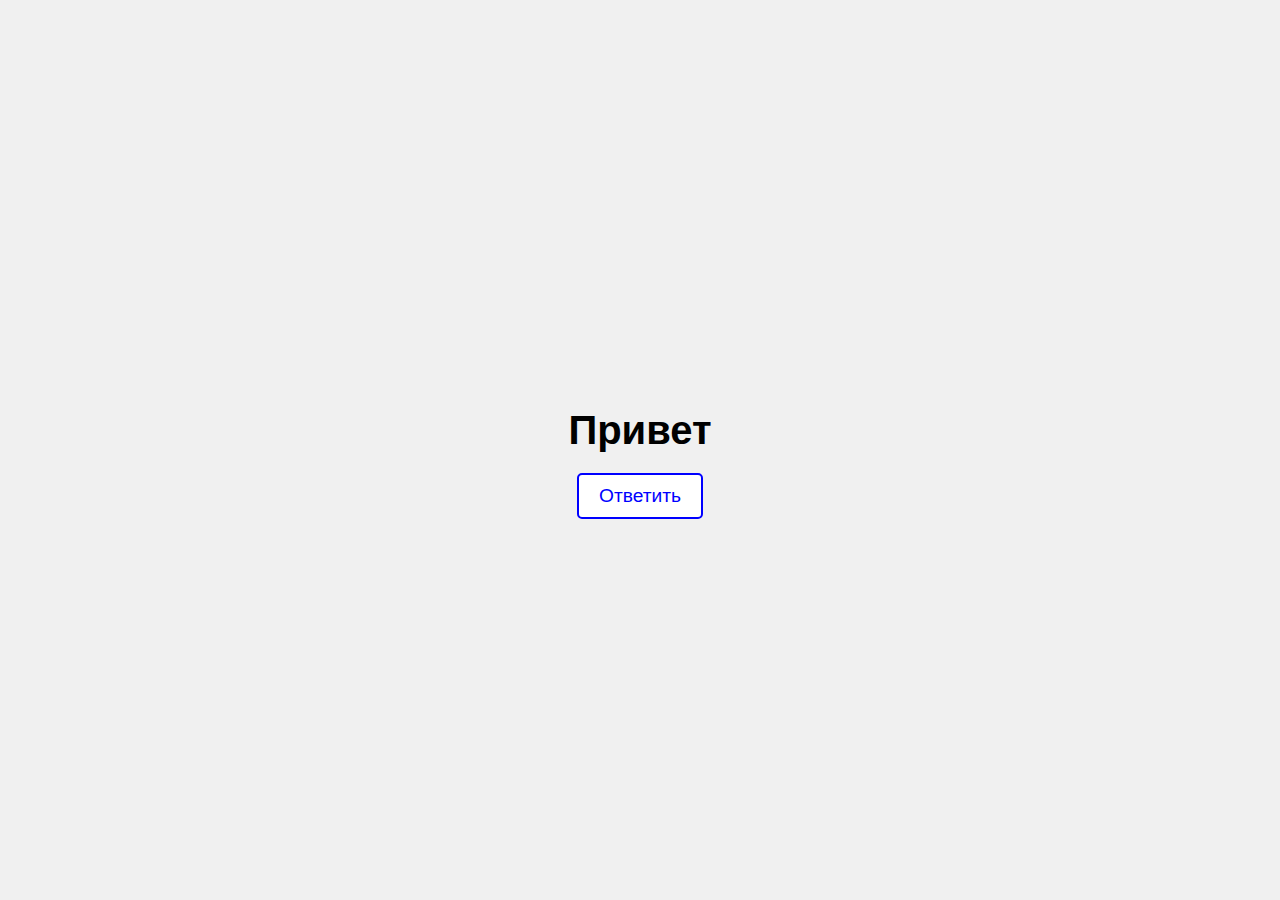
==== index.html @ d089e047 "Update and rename menu.html to index.html" ====
<!DOCTYPE html>
<html lang="ru">
<head>
    <meta charset="UTF-8">
    <meta name="viewport" content="width=device-width, initial-scale=1.0">
    <title>Приветственный сайт</title>
    <link rel="stylesheet" href="styles.css">
</head>
<body>
    <div class="container">
        <h1>Привет</h1>
        <button class="response-button">Ответить</button>
    </div>
</body>
</html>
---- styles.css ----
body {
    margin: 0;
    display: flex;
    justify-content: center;
    align-items: center;
    height: 100vh;
    font-family: Arial, sans-serif;
    background-color: #f0f0f0;
}

.container {
    text-align: center;
    padding: 20px;
}

h1 {
    font-size: 2.5em;
    margin-bottom: 20px;
}

.response-button {
    padding: 10px 20px;
    font-size: 1.2em;
    border: 2px solid blue;
    background-color: white;
    color: blue;
    cursor: pointer;
    border-radius: 5px;
    transition: background-color 0.3s, color 0.3s;
}

.response-button:hover {
    background-color: blue;
    color: white;
}

/* Адаптивные стили */
@media (max-width: 768px) {
    h1 {
        font-size: 2em;
    }
    .response-button {
        font-size: 1em;
        padding: 8px 16px;
    }
}

@media (max-width: 480px) {
    h1 {
        font-size: 1.5em;
    }
    .response-button {
        font-size: 0.9em;
        padding: 6px 12px;
    }
}
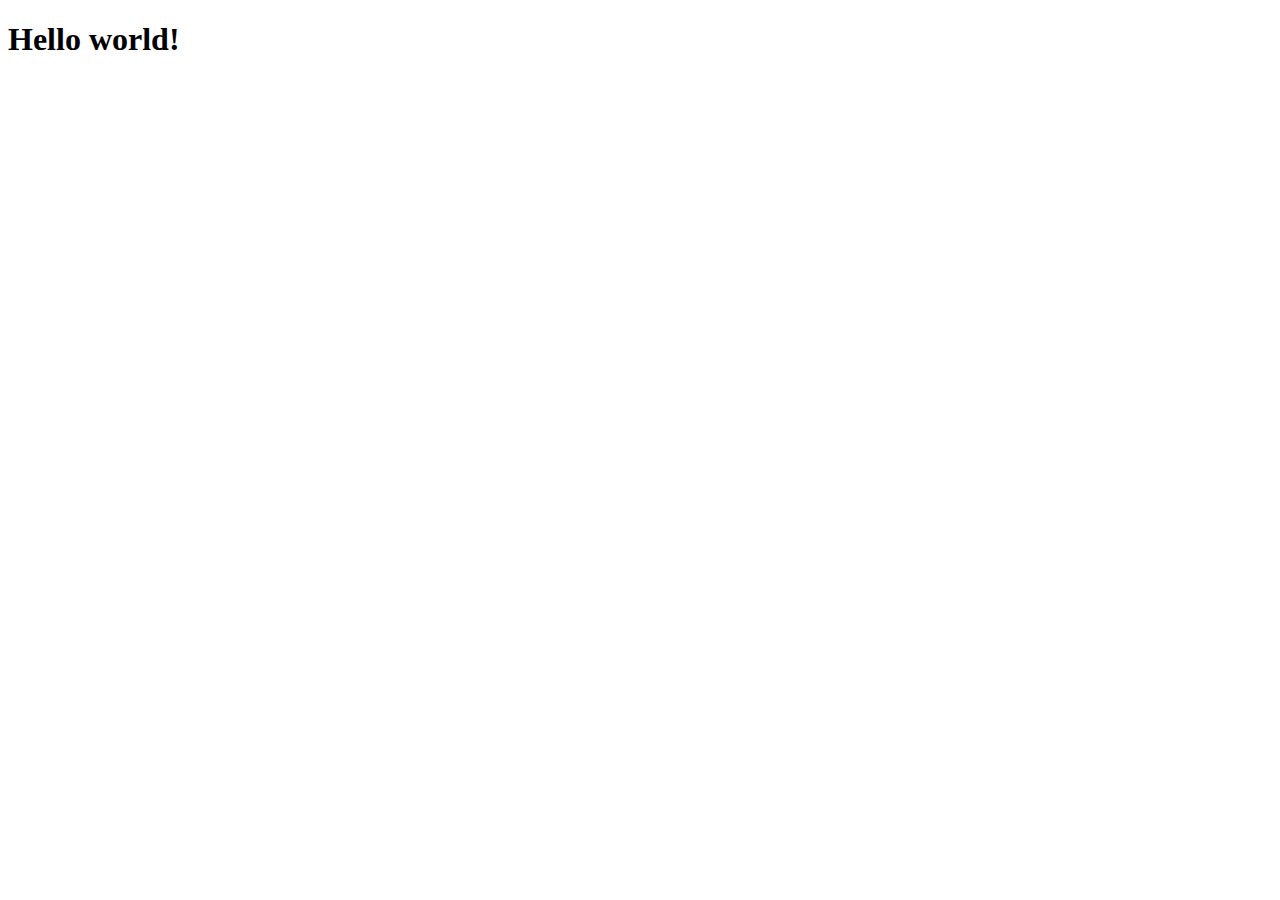
==== commit b3935179: "Update index.html" ====
--- a/index.html
+++ b/index.html
@@ -1,15 +1,13 @@
-<!DOCTYPE html>
+<!doctype html>
 <html lang="ru">
 <head>
     <meta charset="UTF-8">
-    <meta name="viewport" content="width=device-width, initial-scale=1.0">
-    <title>Приветственный сайт</title>
-    <link rel="stylesheet" href="styles.css">
+    <meta name="viewport"
+          content="width=device-width, user-scalable=no, initial-scale=1.0, maximum-scale=1.0, minimum-scale=1.0">
+    <meta http-equiv="X-UA-Compatible" content="ie=edge">
+    <title>MiniApp</title>
 </head>
 <body>
-    <div class="container">
-        <h1>Привет</h1>
-        <button class="response-button">Ответить</button>
-    </div>
+<h1>Hello world!</h1>
 </body>
 </html>
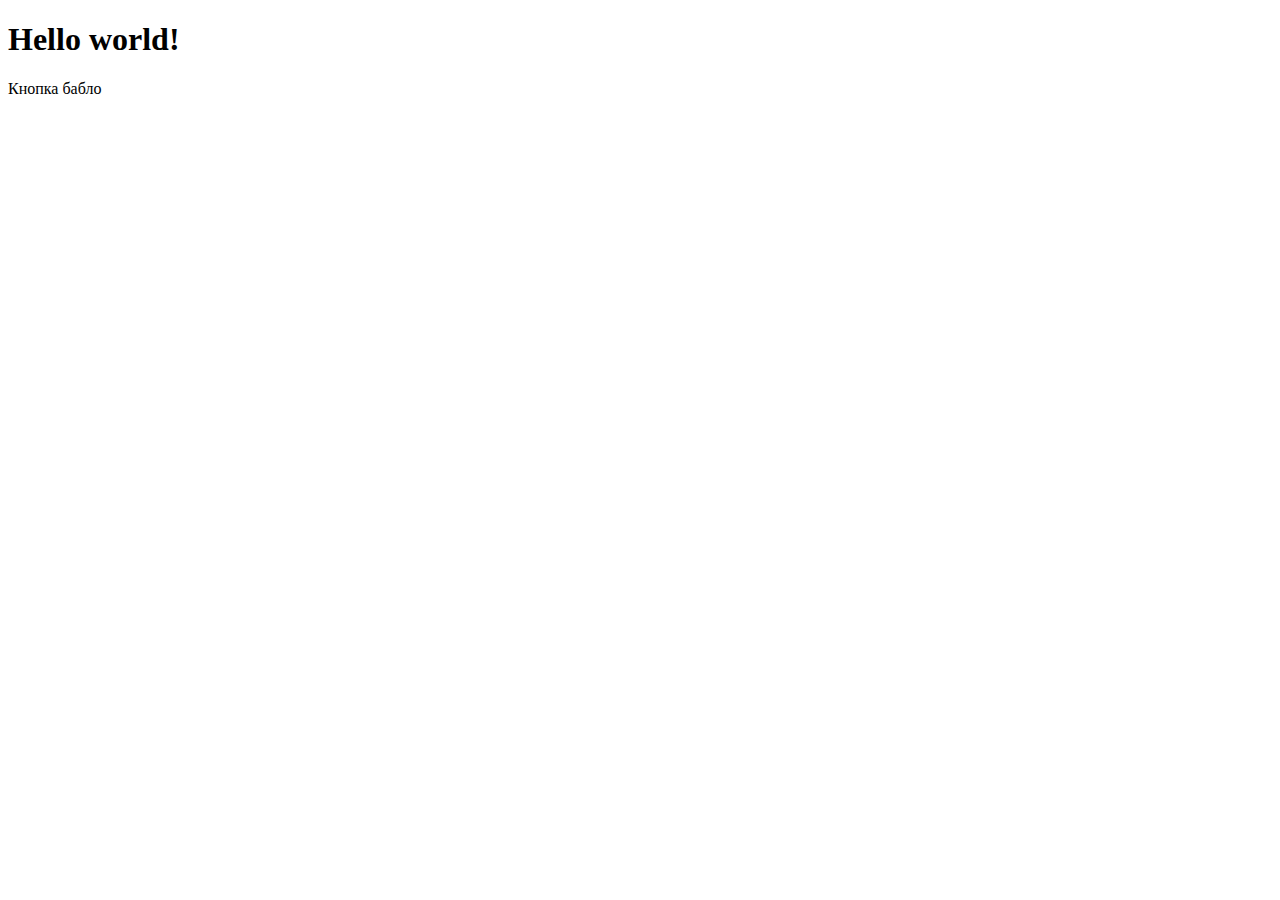
==== commit 972c95a0: "Update index.html" ====
--- a/index.html
+++ b/index.html
@@ -8,6 +8,9 @@
     <title>MiniApp</title>
 </head>
 <body>
-<h1>Hello world!</h1>
+    <div class="main">
+        <h1 class="text">Hello world!</h1>
+        <a class="button">Кнопка бабло</a>
+    </div>
 </body>
 </html>
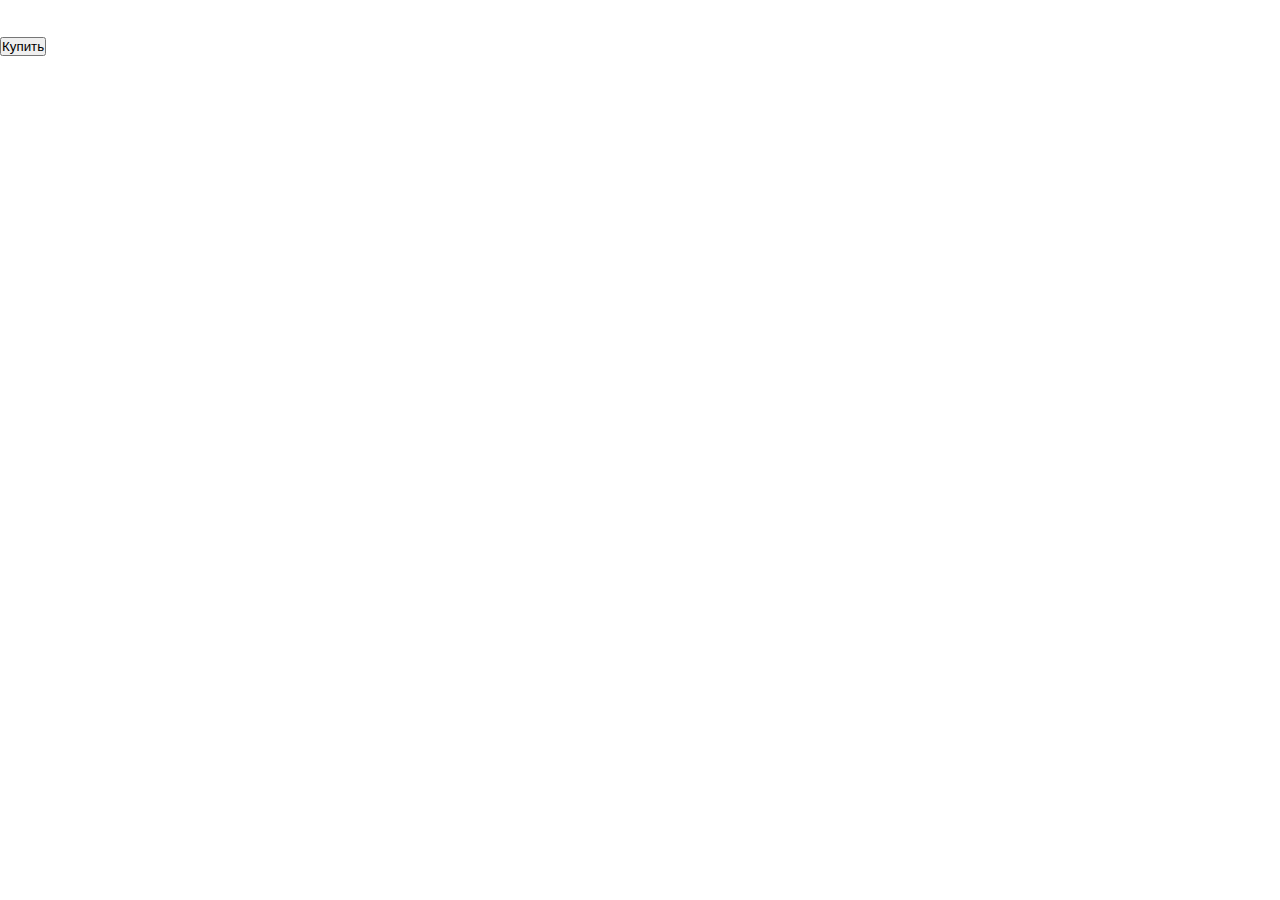
==== commit 345e4324: "Update index.html" ====
--- a/index.html
+++ b/index.html
@@ -1,16 +1,18 @@
-<!doctype html>
-<html lang="ru">
+<!DOCTYPE html>
+<html lang="en">
 <head>
-    <meta charset="UTF-8">
-    <meta name="viewport"
-          content="width=device-width, user-scalable=no, initial-scale=1.0, maximum-scale=1.0, minimum-scale=1.0">
-    <meta http-equiv="X-UA-Compatible" content="ie=edge">
-    <title>MiniApp</title>
+<meta charset="UTF-8">
+<meta name="viewport" content="width=device-width, initial-scale=1.0">
+<meta http-equiv="X-UA-Compatible" content="ie=edge">
+<title>Years 2025</title>
+<link rel="stylesheet" href="./style.css">
 </head>
 <body>
-    <div class="main">
-        <h1 class="text">Hello world!</h1>
-        <a class="button">Кнопка бабло</a>
+    <div class="container">
+        <div class="items">
+            <h1 class="text">Hello MiniApp</h1>
+            <button class="button">Купить</button>
+        </div>
     </div>
 </body>
 </html>
--- a/style.css
+++ b/style.css
@@ -0,0 +1,20 @@
+* {
+    margin: 0;
+    padding: 0;
+    box-sizing: border-box;
+}
+
+.main {
+    width: 100%;
+    padding: 20px;
+    text-align: center;
+}
+
+.text {
+    color: white;
+    text-align: center;
+}
+
+.button {
+    text-align: center;
+}
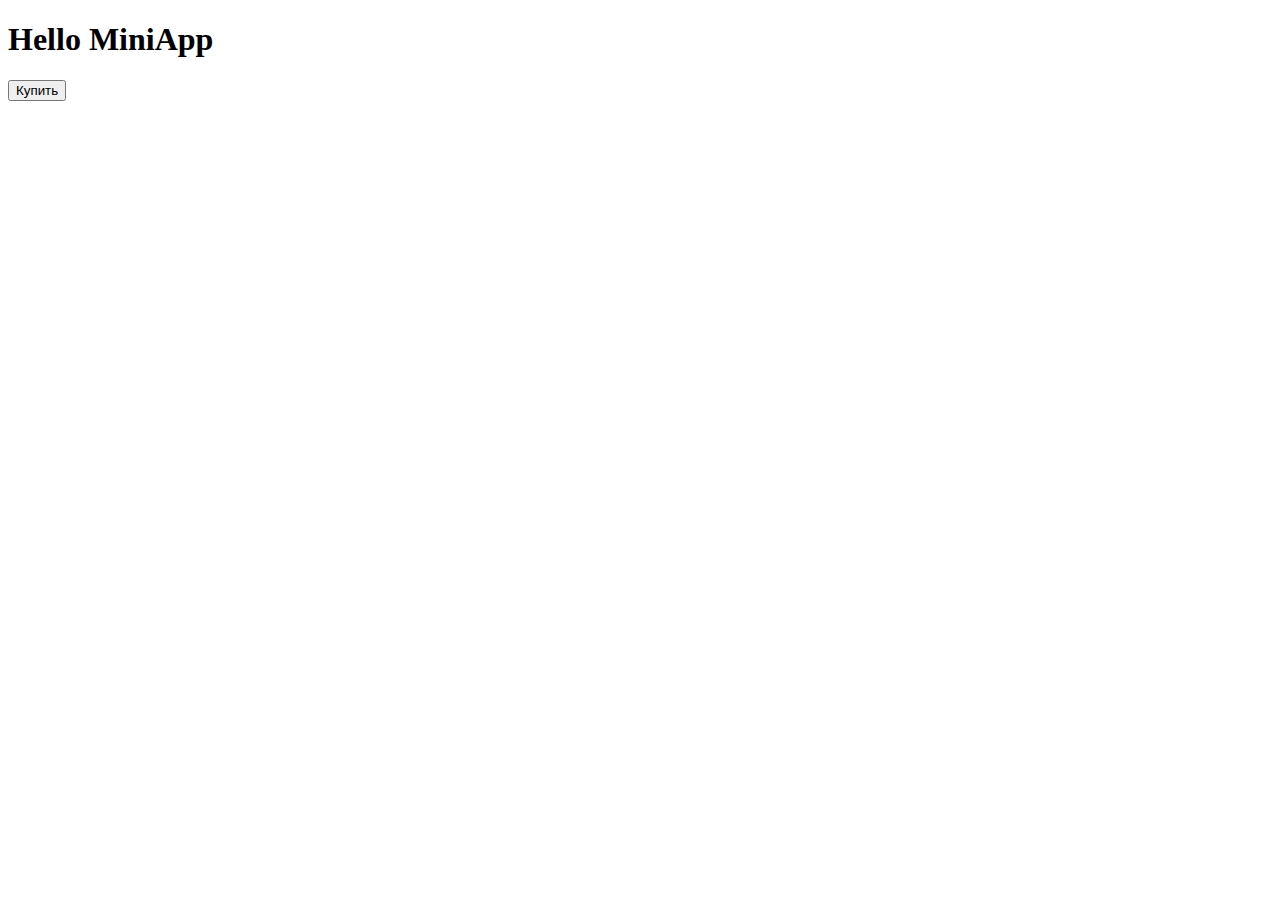
==== commit 68089c48: "Create index.html" ====
--- a/index.html
+++ b/index.html
@@ -1,18 +1,18 @@
-<!DOCTYPE html>
-<html lang="en">
-<head>
-<meta charset="UTF-8">
-<meta name="viewport" content="width=device-width, initial-scale=1.0">
-<meta http-equiv="X-UA-Compatible" content="ie=edge">
-<title>Years 2025</title>
-<link rel="stylesheet" href="./style.css">
-</head>
-<body>
-    <div class="container">
-        <div class="items">
-            <h1 class="text">Hello MiniApp</h1>
-            <button class="button">Купить</button>
-        </div>
-    </div>
-</body>
-</html>
+<!DOCTYPE html>
+<html lang="en">
+<head>
+<meta charset="UTF-8">
+<meta name="viewport" content="width=device-width, initial-scale=1.0">
+<meta http-equiv="X-UA-Compatible" content="ie=edge">
+<title>Years 2025</title>
+<link rel="stylesheet" href="./style.css">
+</head>
+<body>
+    <div class="container">
+        <div class="items">
+            <h1 class="text">Hello MiniApp</h1>
+            <button class="button">Купить</button>
+        </div>
+    </div>
+</body>
+</html>
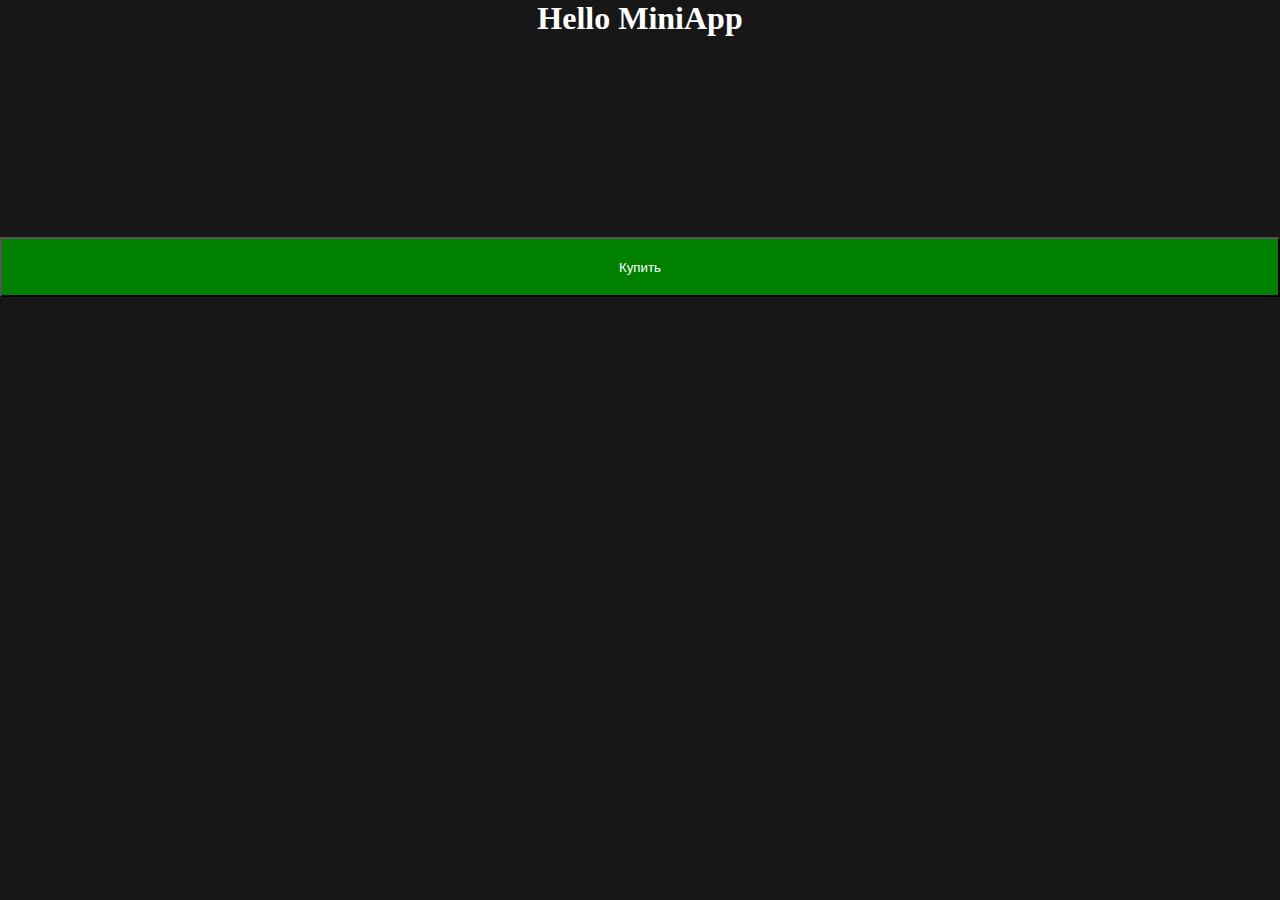
==== commit ccb2bf54: "Update index.html" ====
--- a/index.html
+++ b/index.html
@@ -6,6 +6,7 @@
 <meta http-equiv="X-UA-Compatible" content="ie=edge">
 <title>Years 2025</title>
 <link rel="stylesheet" href="./style.css">
+<link rel="stylesheet" href="./reset.css">
 </head>
 <body>
     <div class="container">
--- a/style.css
+++ b/style.css
@@ -0,0 +1,28 @@
+* {
+    margin: 0;
+    padding: 0;
+    box-sizing: border-box;
+}
+
+body {
+    background-color: #171718;
+}
+
+.container {
+    width: 100%;
+}
+
+.items {
+    text-align: center;
+}
+
+.text {
+    padding-bottom: 200px;
+    color: #fff;
+}
+.button {
+    background-color: green;
+    color: #fff;
+    width: 100%;
+    height: 60px;
+}
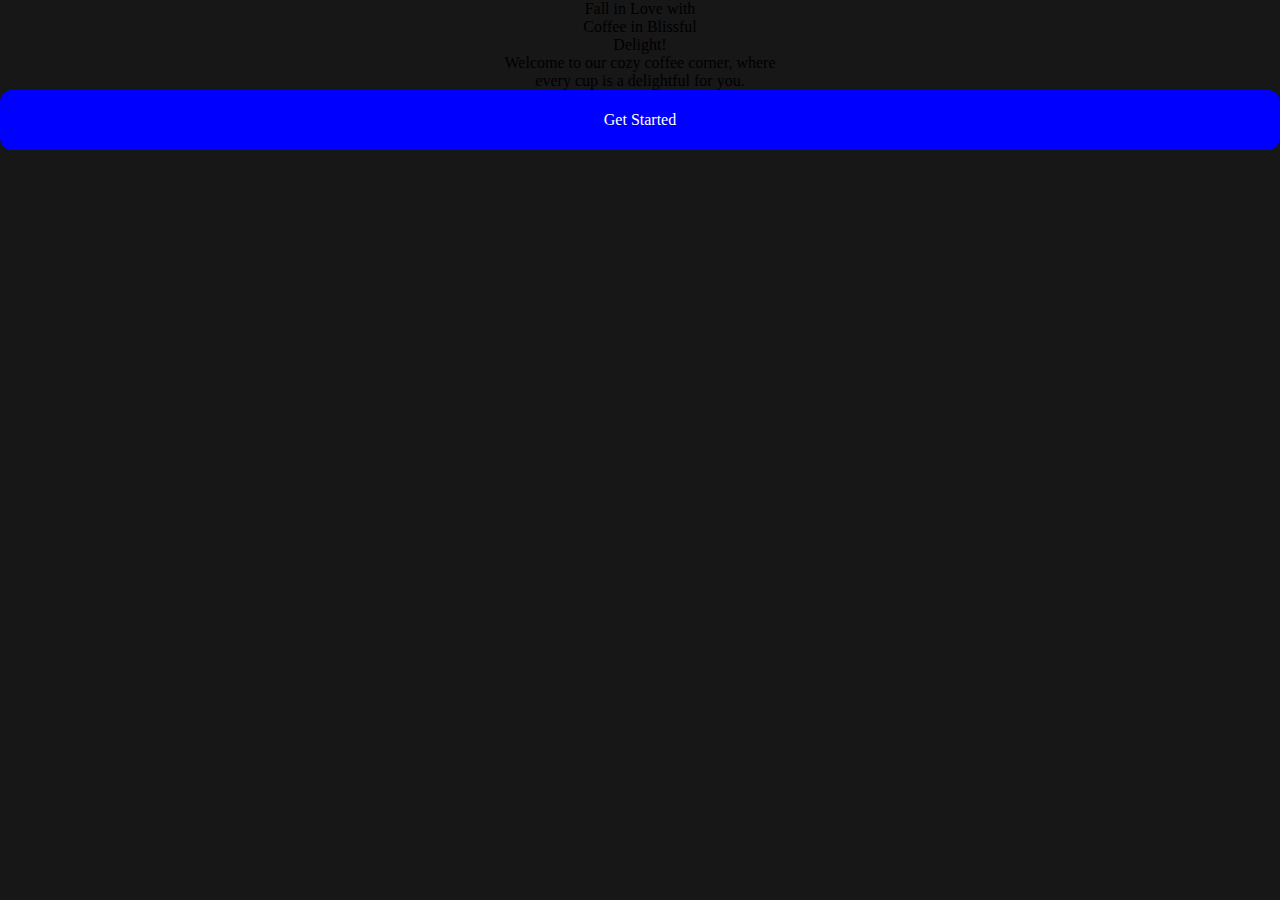
==== commit fc99eb54: "Update index.html" ====
--- a/index.html
+++ b/index.html
@@ -11,8 +11,18 @@
 <body>
     <div class="container">
         <div class="items">
-            <h1 class="text">Hello MiniApp</h1>
-            <button class="button">Купить</button>
+            <div class="text-title">
+                <h1>Fall in Love with<br>
+                    Coffee in Blissful<br>
+                    Delight!
+                </h1>
+                <p class="w-text">Welcome to our cozy coffee corner, where<br>
+                                  every cup is a delightful for you.</p>
+            </div>
+    
+            <div class="button-main">
+                <button class="button">Get Started</button>
+            </div>
         </div>
     </div>
 </body>
--- a/style.css
+++ b/style.css
@@ -2,6 +2,8 @@
     margin: 0;
     padding: 0;
     box-sizing: border-box;
+    outline: none;
+    -webkit-tap-highlight-color: transparent;
 }
 
 body {
@@ -21,8 +23,9 @@
     color: #fff;
 }
 .button {
-    background-color: green;
+    background-color: blue;
     color: #fff;
     width: 100%;
     height: 60px;
+    border-radius: 12px;
 }
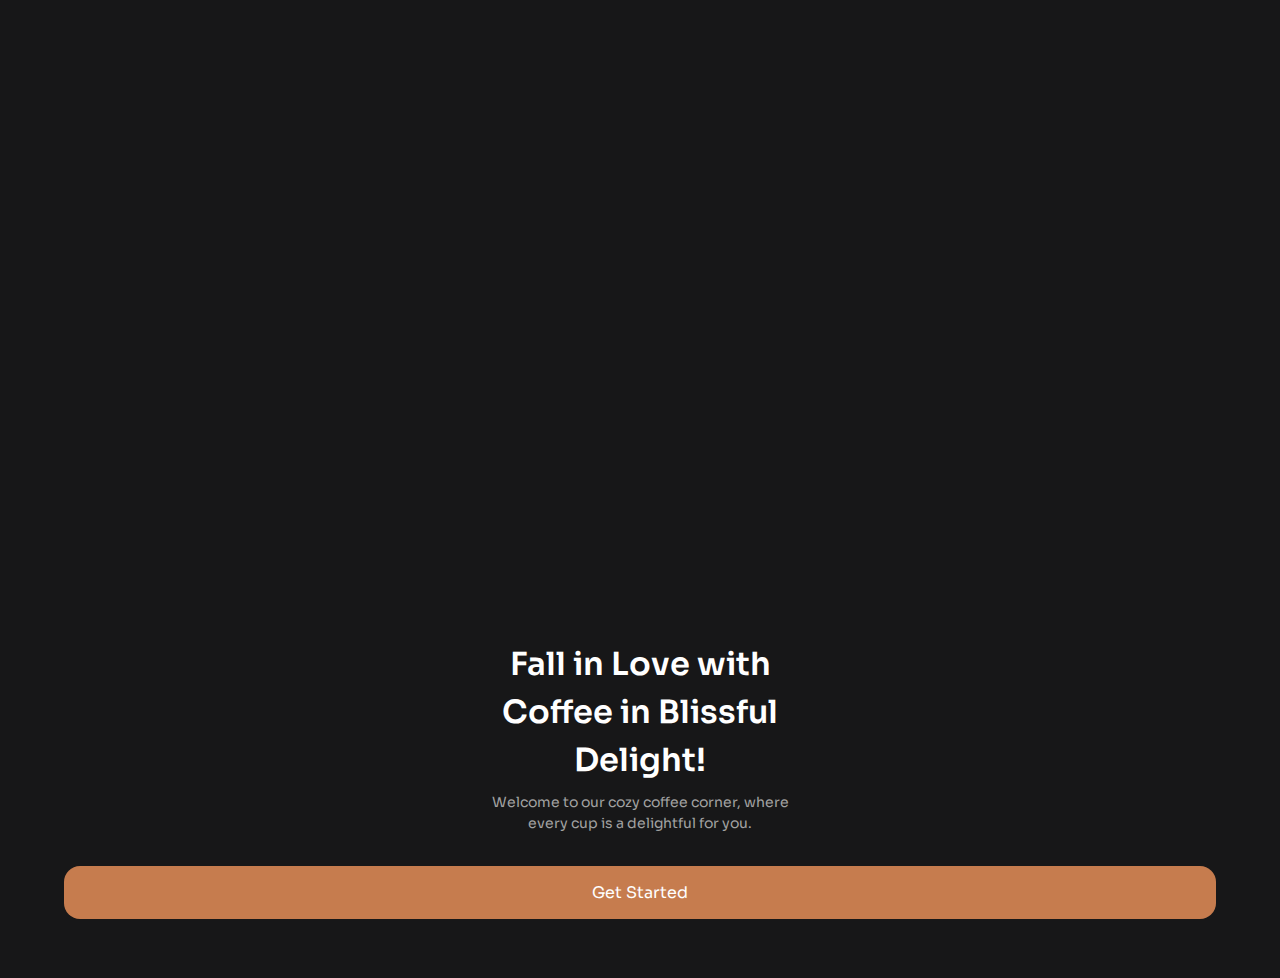
==== commit 8006cf78: "Update index.html" ====
--- a/index.html
+++ b/index.html
@@ -26,4 +26,12 @@
         </div>
     </div>
 </body>
+<script>
+const data = JSON.stringify({ is_visible: true });
+
+window
+  .TelegramWebviewProxy
+  .postEvent('web_app_setup_back_button', data);
+
+</script>
 </html>
--- a/style.css
+++ b/style.css
@@ -1,3 +1,5 @@
+@import url('https://fonts.googleapis.com/css2?family=Sora:wght@100..800&display=swap');
+
 * {
     margin: 0;
     padding: 0;
@@ -16,16 +18,35 @@
 
 .items {
     text-align: center;
+    color: #fff;
+    font-family: "Sora", serif;
+    padding-top: 50%;
 }
 
-.text {
-    padding-bottom: 200px;
-    color: #fff;
+.text-title h1 {
+    padding-bottom: 8px;
+    font-size: 32px;
+    font-weight: 600;
+    line-height: 150%;
 }
+
+.text-title p {
+    padding-bottom: 32px;
+    color: #A2A2A2;
+    font-weight: 400;
+    font-size: 14px;
+    line-height: 150%;
+}
+
+.button-main {
+    padding-bottom: 59px;
+}
+
 .button {
-    background-color: blue;
-    color: #fff;
-    width: 100%;
-    height: 60px;
-    border-radius: 12px;
+    background-color: #C67C4E;
+    width: 90%;
+    padding-top: 16px;
+    padding-bottom: 16px;
+    border-radius: 16px;
+    margin: 0 auto;
 }
